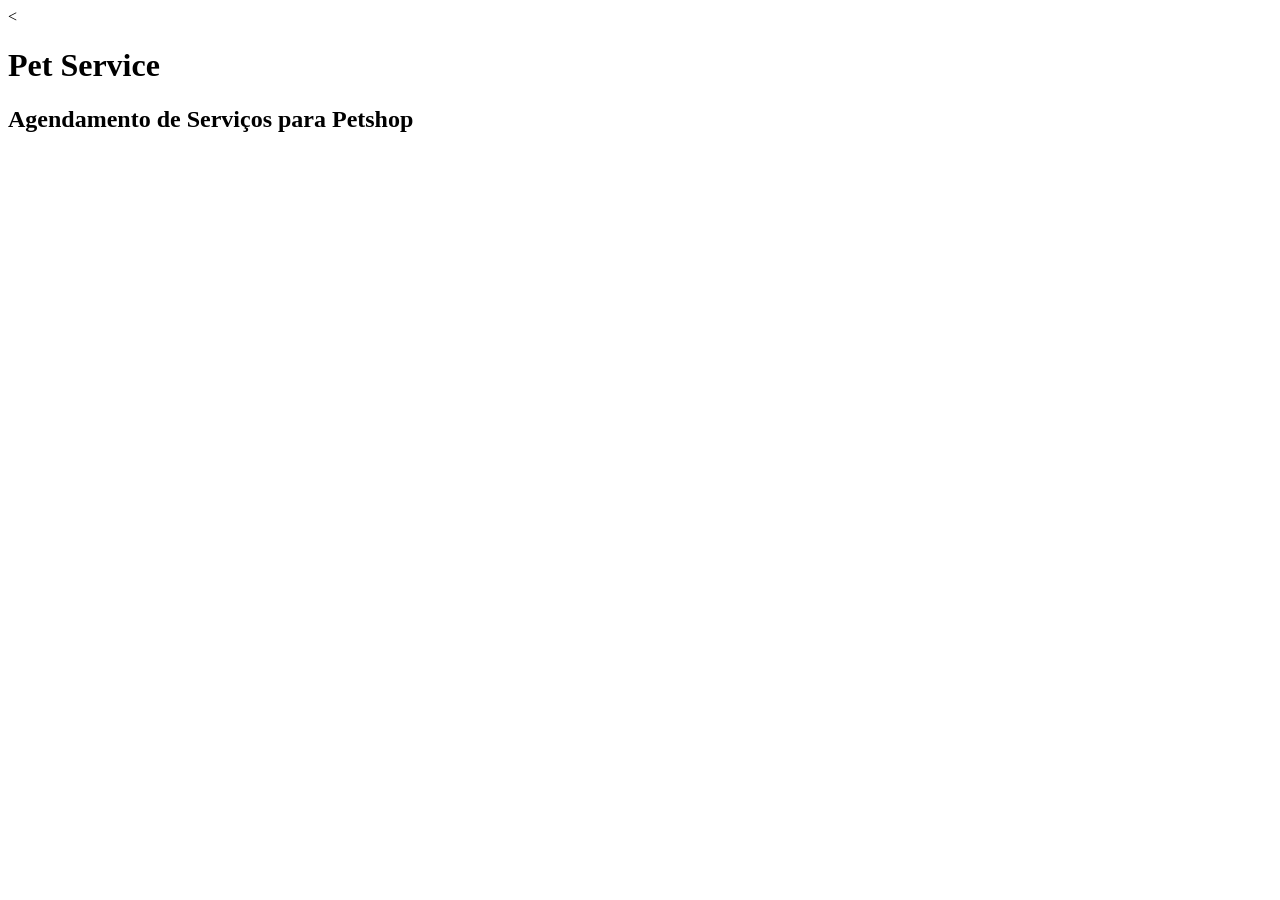
==== index.html @ 4954e22e "Projeto Inicial" ====
<!DOCTYPE html>
<<html>

    <head>
        <meta charset="UTF-8">
        <title>Bem Vindo ao PetService</title>
    </head>

    <body>
        <h1>Pet Service</h1>
        <h2>Agendamento de Serviços para Petshop</h2>

    </body>

    </html>
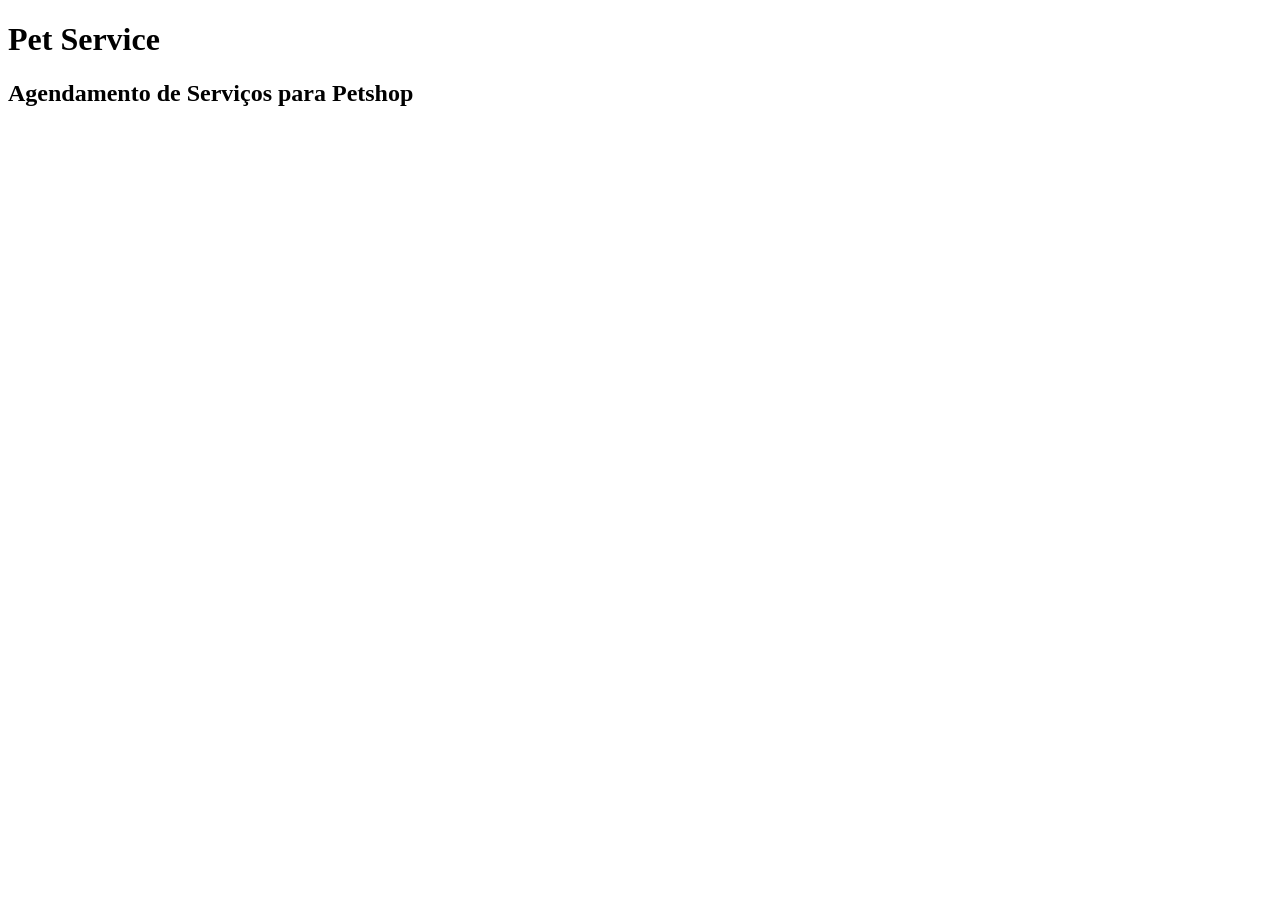
==== commit 5cf44461: "Projeto Inicial - Cadastro" ====
--- a/index.html
+++ b/index.html
@@ -1,5 +1,5 @@
 <!DOCTYPE html>
-<<html>
+<html>
 
     <head>
         <meta charset="UTF-8">
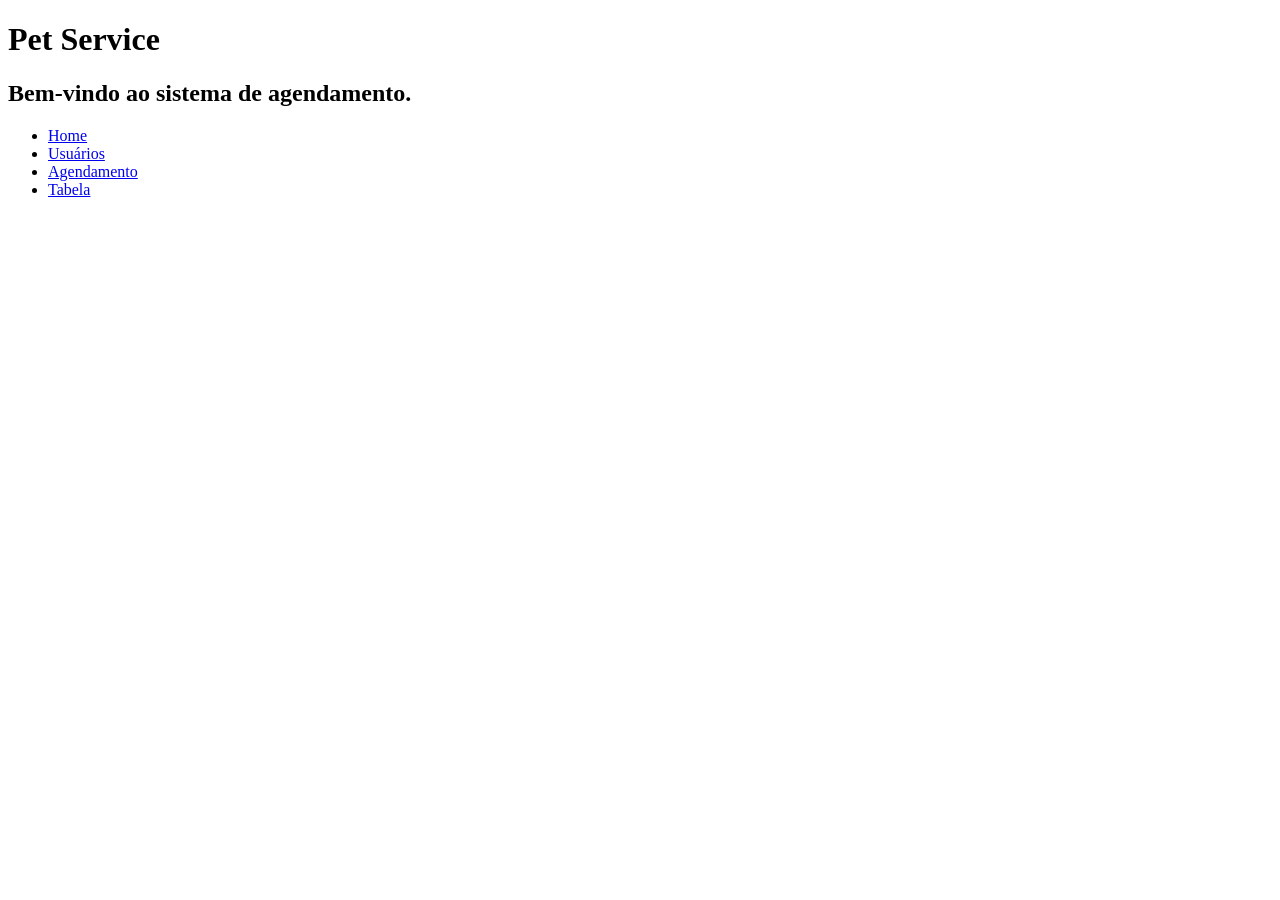
==== commit 006f3c90: "Update index.html structure and add navigation menu" ====
--- a/index.html
+++ b/index.html
@@ -1,15 +1,20 @@
 <!DOCTYPE html>
-<html>
+<html lang="pt-br">
 
-    <head>
-        <meta charset="UTF-8">
+<head>
+    <body>
+    <meta charset="UTF-8">
         <title>Bem Vindo ao PetService</title>
     </head>
 
     <body>
         <h1>Pet Service</h1>
-        <h2>Agendamento de Serviços para Petshop</h2>
-
-    </body>
-
-    </html>+        <p><h2>Bem-vindo ao sistema de agendamento.</h2></p>
+    <ul id="menu-principal">
+        <li><a href="index.html">Home</a></li>
+        <li><a href="cadastro.html">Usuários</a></li>
+        <li><a href="agenda.html">Agendamento</a></li>
+        <li><a href="tabela.html">Tabela</a></li>
+    </ul>
+</body>
+</html>
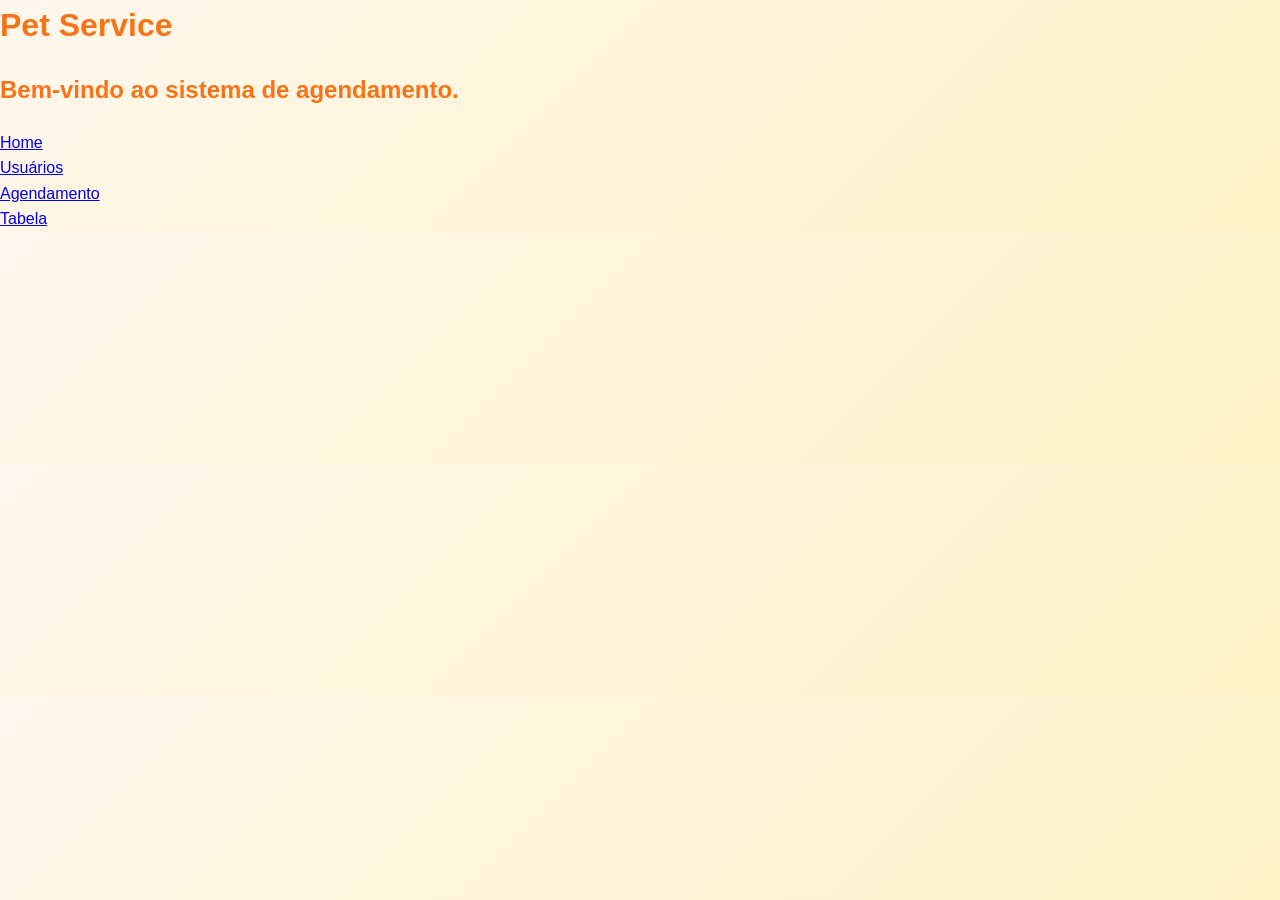
==== commit 5d93656d: "atualização" ====
--- a/index.html
+++ b/index.html
@@ -5,6 +5,7 @@
     <body>
     <meta charset="UTF-8">
         <title>Bem Vindo ao PetService</title>
+        <link rel="stylesheet" href="stylo.css">
     </head>
 
     <body>
--- a/stylo.css
+++ b/stylo.css
@@ -0,0 +1,140 @@
+/* RESET */
+* {
+    margin: 0;
+    padding: 0;
+    box-sizing: border-box;
+}
+
+body {
+    font-family: 'Segoe UI', Tahoma, sans-serif;
+    background: linear-gradient(135deg, #fff7ed, #fef3c7);
+    color: #444;
+    line-height: 1.6;
+}
+
+.container {
+    max-width: 1100px;
+    margin: 0 auto;
+    padding: 20px;
+}
+
+h1, h2 {
+    color: #f97316;
+    margin-bottom: 20px;
+}
+
+header {
+    background: linear-gradient(135deg, #f97316, #fb923c);
+    color: white;
+    padding: 40px 20px;
+    text-align: center;
+    box-shadow: 0 6px 15px rgba(0, 0, 0, 0.15);
+    border-bottom-left-radius: 30px;
+    border-bottom-right-radius: 30px;
+}
+
+nav {
+    margin-top: 15px;
+}
+
+nav a {
+    color: white;
+    text-decoration: none;
+    margin: 0 12px;
+    font-weight: bold;
+    position: relative;
+    transition: transform 0.2s ease, color 0.3s;
+}
+
+nav a:hover {
+    transform: scale(1.1);
+    color: #fde68a;
+}
+
+table {
+    width: 100%;
+    margin: 30px 0;
+    border-collapse: collapse;
+    border-radius: 15px;
+    overflow: hidden;
+    background: #ffffff;
+    box-shadow: 0 6px 15px rgba(0, 0, 0, 0.1);
+}
+
+th {
+    background: linear-gradient(135deg, #22c55e, #4ade80);
+    color: white;
+    text-transform: uppercase;
+    font-size: 0.85rem;
+    letter-spacing: 1px;
+}
+
+th, td {
+    padding: 14px 16px;
+    text-align: left;
+}
+
+tr:nth-child(even) {
+    background-color: #f0fdf4;
+}
+
+tr:hover {
+    background-color: #dcfce7;
+    transform: scale(1.01);
+    transition: all 0.2s ease;
+}
+
+.bloco-claro {
+    background: #ffffff;
+    border-left: 6px solid #f97316;
+    padding: 15px;
+    border-radius: 10px;
+    box-shadow: 0 3px 8px rgba(0,0,0,0.08);
+    margin-bottom: 20px;
+}
+
+button {
+    background: linear-gradient(135deg, #f97316, #fb923c);
+    color: white;
+    border: none;
+    padding: 10px 18px;
+    border-radius: 20px;
+    cursor: pointer;
+    font-weight: bold;
+    transition: transform 0.2s, box-shadow 0.2s;
+}
+
+button:hover {
+    transform: translateY(-2px);
+    box-shadow: 0 4px 10px rgba(0,0,0,0.2);
+}
+
+input, select, textarea {
+    width: 100%;
+    padding: 10px;
+    margin-top: 8px;
+    margin-bottom: 15px;
+    border-radius: 8px;
+    border: 1px solid #ddd;
+    transition: border 0.2s;
+}
+
+input:focus, select:focus, textarea:focus {
+    outline: none;
+    border: 1px solid #f97316;
+}
+
+@media (max-width: 768px) {
+    header {
+        padding: 30px 15px;
+    }
+
+    nav a {
+        display: inline-block;
+        margin: 8px;
+    }
+
+    table {
+        font-size: 0.9rem;
+    }
+}
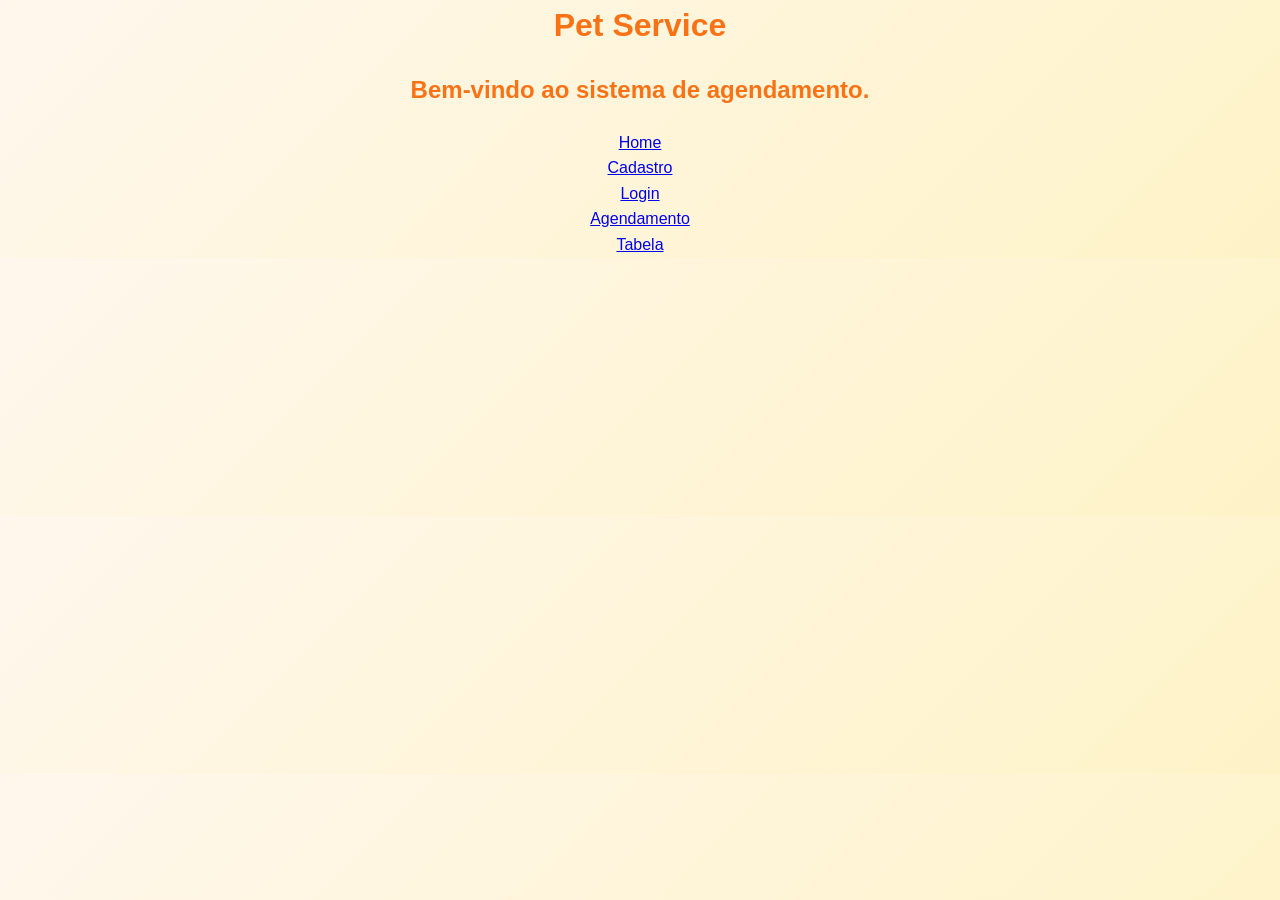
==== commit 69355f54: "correções" ====
--- a/index.html
+++ b/index.html
@@ -2,20 +2,25 @@
 <html lang="pt-br">
 
 <head>
-    <body>
+
+<body>
     <meta charset="UTF-8">
-        <title>Bem Vindo ao PetService</title>
-        <link rel="stylesheet" href="stylo.css">
+    <title>Bem Vindo ao PetService</title>
+    <link rel="stylesheet" href="stylo.css">
     </head>
 
     <body>
         <h1>Pet Service</h1>
-        <p><h2>Bem-vindo ao sistema de agendamento.</h2></p>
-    <ul id="menu-principal">
-        <li><a href="index.html">Home</a></li>
-        <li><a href="cadastro.html">Usuários</a></li>
-        <li><a href="agenda.html">Agendamento</a></li>
-        <li><a href="tabela.html">Tabela</a></li>
-    </ul>
-</body>
-</html>
+        <p>
+        <h2>Bem-vindo ao sistema de agendamento.</h2>
+        </p>
+        <ul id="menu-principal">
+            <li><a href="index.html">Home</a></li>
+            <li><a href="cadastro.html">Cadastro</a></li>
+            <li><a href="login.html">Login</a></li>
+            <li><a href="agenda.html">Agendamento</a></li>
+            <li><a href="tabela.html">Tabela</a></li>
+        </ul>
+    </body>
+
+</html>
--- a/stylo.css
+++ b/stylo.css
@@ -1,11 +1,12 @@
 /* RESET */
-* {
+*    {
     margin: 0;
     padding: 0;
     box-sizing: border-box;
 }
 
 body {
+    text-align: center;
     font-family: 'Segoe UI', Tahoma, sans-serif;
     background: linear-gradient(135deg, #fff7ed, #fef3c7);
     color: #444;
@@ -13,12 +14,14 @@
 }
 
 .container {
+    text-align: center;
     max-width: 1100px;
     margin: 0 auto;
     padding: 20px;
 }
 
-h1, h2 {
+h1,
+h2 {
     color: #f97316;
     margin-bottom: 20px;
 }
@@ -38,17 +41,24 @@
 }
 
 nav a {
+    display: inline-block;
+    padding: 10px 20px;
+    margin: 8px;
+    border-radius: 25px;
+    background: rgba(203, 238, 8, 0.2);
     color: white;
     text-decoration: none;
-    margin: 0 12px;
     font-weight: bold;
-    position: relative;
-    transition: transform 0.2s ease, color 0.3s;
+    backdrop-filter: blur(5px);
+    transition: all 0.3s ease;
+    box-shadow: 0 4px 10px rgba(0, 0, 0, 0.15);
 }
 
+/* HOVER MAIS BONITO */
 nav a:hover {
-    transform: scale(1.1);
-    color: #fde68a;
+    background: #fde68a;
+    color: #c2410c;
+    transform: translateY(-3px) scale(1.05);
 }
 
 table {
@@ -69,7 +79,8 @@
     letter-spacing: 1px;
 }
 
-th, td {
+th,
+td {
     padding: 14px 16px;
     text-align: left;
 }
@@ -89,52 +100,6 @@
     border-left: 6px solid #f97316;
     padding: 15px;
     border-radius: 10px;
-    box-shadow: 0 3px 8px rgba(0,0,0,0.08);
+    box-shadow: 0 3px 8px rgba(0, 0, 0, 0.08);
     margin-bottom: 20px;
-}
-
-button {
-    background: linear-gradient(135deg, #f97316, #fb923c);
-    color: white;
-    border: none;
-    padding: 10px 18px;
-    border-radius: 20px;
-    cursor: pointer;
-    font-weight: bold;
-    transition: transform 0.2s, box-shadow 0.2s;
-}
-
-button:hover {
-    transform: translateY(-2px);
-    box-shadow: 0 4px 10px rgba(0,0,0,0.2);
-}
-
-input, select, textarea {
-    width: 100%;
-    padding: 10px;
-    margin-top: 8px;
-    margin-bottom: 15px;
-    border-radius: 8px;
-    border: 1px solid #ddd;
-    transition: border 0.2s;
-}
-
-input:focus, select:focus, textarea:focus {
-    outline: none;
-    border: 1px solid #f97316;
-}
-
-@media (max-width: 768px) {
-    header {
-        padding: 30px 15px;
-    }
-
-    nav a {
-        display: inline-block;
-        margin: 8px;
-    }
-
-    table {
-        font-size: 0.9rem;
-    }
 }
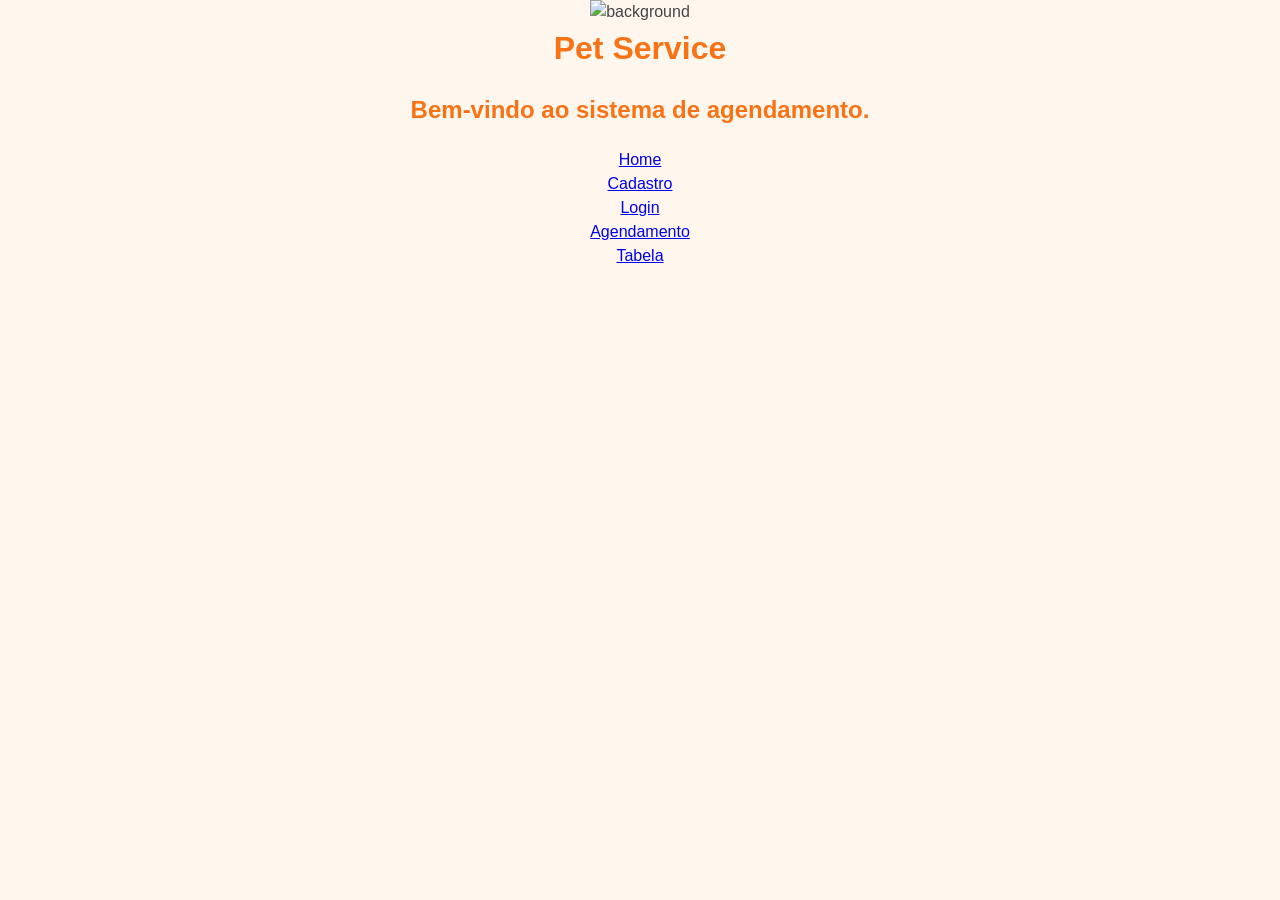
==== commit 7d65c877: "atualizações 24/03" ====
--- a/index.html
+++ b/index.html
@@ -7,6 +7,7 @@
     <meta charset="UTF-8">
     <title>Bem Vindo ao PetService</title>
     <link rel="stylesheet" href="stylo.css">
+    <img src="https://cdn-icons-png.flaticon.com/512/616/616408.png" alt="background" class="logo">
     </head>
 
     <body>
--- a/stylo.css
+++ b/stylo.css
@@ -1,105 +1,86 @@
-/* RESET */
-*    {
+* {
     margin: 0;
     padding: 0;
     box-sizing: border-box;
 }
 
 body {
+    font-family: 'Segoe UI', Tahoma, sans-serif;
+    background: #fff7ed;
+    color: #444;
+    line-height: 1.5;
     text-align: center;
-    font-family: 'Segoe UI', Tahoma, sans-serif;
-    background: linear-gradient(135deg, #fff7ed, #fef3c7);
-    color: #444;
-    line-height: 1.6;
+}
+
+home li {
+    list-style: none;
+    display: inline-block;
+    margin: 0 10px;
 }
 
 .container {
-    text-align: center;
     max-width: 1100px;
-    margin: 0 auto;
+    margin: auto;
     padding: 20px;
 }
 
-h1,
-h2 {
+h1,h2 {
     color: #f97316;
     margin-bottom: 20px;
 }
 
 header {
-    background: linear-gradient(135deg, #f97316, #fb923c);
+    background-color: #f97316;
     color: white;
-    padding: 40px 20px;
-    text-align: center;
-    box-shadow: 0 6px 15px rgba(0, 0, 0, 0.15);
-    border-bottom-left-radius: 30px;
-    border-bottom-right-radius: 30px;
+    padding: 30px;
 }
 
 nav {
-    margin-top: 15px;
+    margin-top: 10px;
 }
 
 nav a {
     display: inline-block;
-    padding: 10px 20px;
-    margin: 8px;
-    border-radius: 25px;
-    background: rgba(203, 238, 8, 0.2);
+    padding: 8px 16px;
+    margin: 5px;
+    border-radius: 20px;
+    background: #fb923c;
     color: white;
     text-decoration: none;
     font-weight: bold;
-    backdrop-filter: blur(5px);
-    transition: all 0.3s ease;
-    box-shadow: 0 4px 10px rgba(0, 0, 0, 0.15);
 }
 
-/* HOVER MAIS BONITO */
 nav a:hover {
     background: #fde68a;
     color: #c2410c;
-    transform: translateY(-3px) scale(1.05);
 }
 
 table {
     width: 100%;
-    margin: 30px 0;
+    margin-top: 20px;
     border-collapse: collapse;
-    border-radius: 15px;
-    overflow: hidden;
-    background: #ffffff;
-    box-shadow: 0 6px 15px rgba(0, 0, 0, 0.1);
+    background: white;
 }
 
 th {
-    background: linear-gradient(135deg, #22c55e, #4ade80);
+    background: #22c55e;
     color: white;
-    text-transform: uppercase;
-    font-size: 0.85rem;
-    letter-spacing: 1px;
+    font-size: 0.9rem;
 }
 
 th,
 td {
-    padding: 14px 16px;
-    text-align: left;
+    padding: 10px;
+    border: 1px solid #ddd;
 }
 
 tr:nth-child(even) {
-    background-color: #f0fdf4;
-}
-
-tr:hover {
-    background-color: #dcfce7;
-    transform: scale(1.01);
-    transition: all 0.2s ease;
+    background: #f9fafb;
 }
 
 .bloco-claro {
-    background: #ffffff;
-    border-left: 6px solid #f97316;
+    background: white;
     padding: 15px;
-    border-radius: 10px;
-    box-shadow: 0 3px 8px rgba(0, 0, 0, 0.08);
-    margin-bottom: 20px;
+    border-left: 4px solid #f97316;
+    margin-top: 20px;
 }
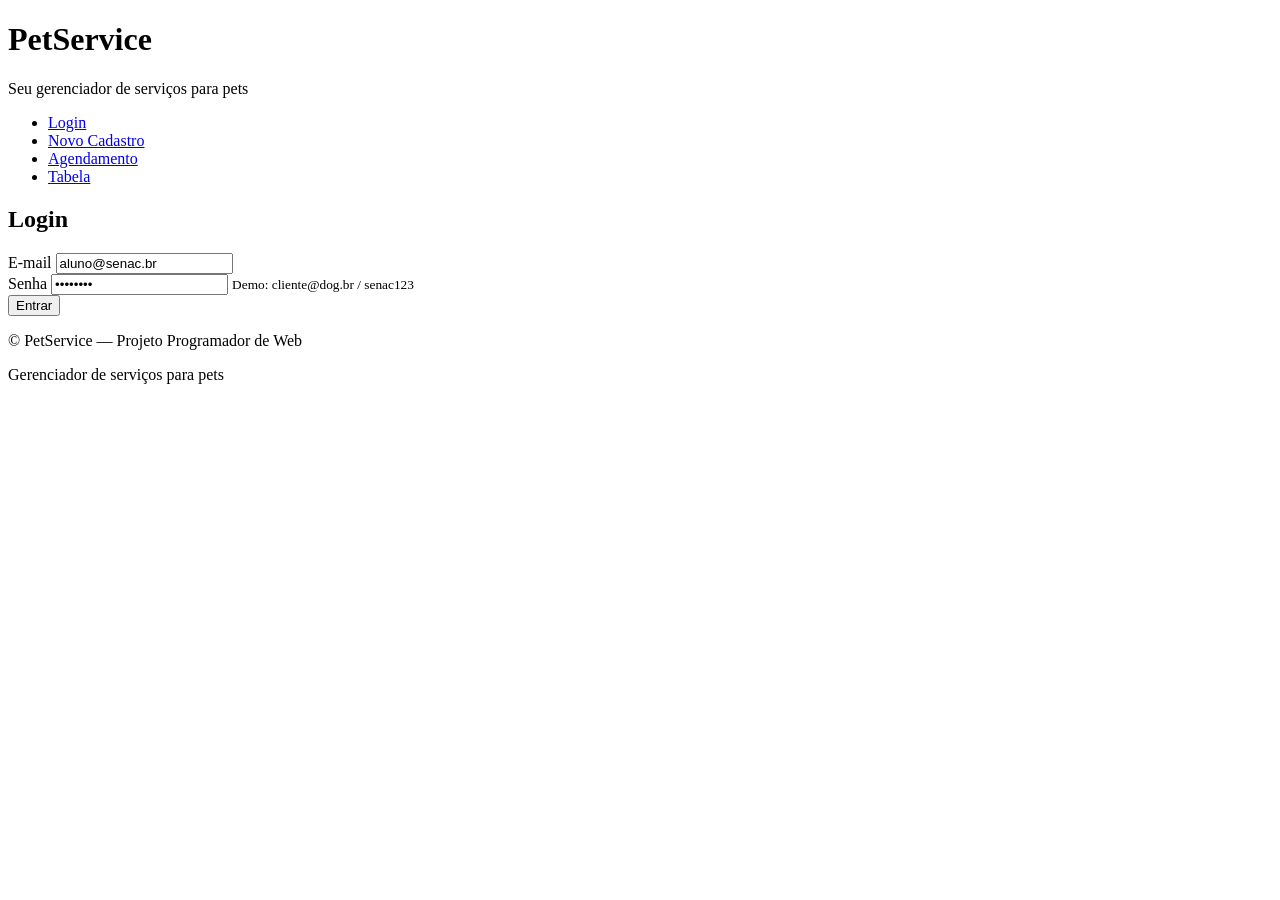
==== commit 95b5b595: "atualizações 26/03" ====
--- a/index.html
+++ b/index.html
@@ -1,27 +1,63 @@
 <!DOCTYPE html>
-<html lang="pt-br">
+<html lang="pt-BR">
 
 <head>
+    <meta charset="UTF-8">
+    <meta name="viewport" content="width=device-width, initial-scale=1.0">
+    <meta name="description" content="Bem Vindo ao PetService">
+    <title>PetService — Login</title>
+    <link rel="stylesheet" href="style.css">
+</head>
 
 <body>
-    <meta charset="UTF-8">
-    <title>Bem Vindo ao PetService</title>
-    <link rel="stylesheet" href="stylo.css">
-    <img src="https://cdn-icons-png.flaticon.com/512/616/616408.png" alt="background" class="logo">
-    </head>
+    <header>
+        <div class="container">
+            <h1>PetService</h1>
+            <p>Seu gerenciador de serviços para pets</p>
+            <nav>
+                <ul>
+                    <li><a href="index.html">Login</a></li>
+                    <li><a href="cadastro.html">Novo Cadastro</a></li>
+                    <li><a href="agenda.html">Agendamento</a></li>
+                    <li><a href="tabela.html">Tabela</a></li>
+                </ul>
+            </nav>
+        </div>
+    </header>
 
-    <body>
-        <h1>Pet Service</h1>
-        <p>
-        <h2>Bem-vindo ao sistema de agendamento.</h2>
-        </p>
-        <ul id="menu-principal">
-            <li><a href="index.html">Home</a></li>
-            <li><a href="cadastro.html">Cadastro</a></li>
-            <li><a href="login.html">Login</a></li>
-            <li><a href="agenda.html">Agendamento</a></li>
-            <li><a href="tabela.html">Tabela</a></li>
-        </ul>
-    </body>
+    <main>
+        <div class="container">
+            <section id="login" class="secao-form secao-login">
+                <h2>Login</h2>
+
+                <form id="login-form" action="estatisticas.html" method="get">
+                    <div class="form-grupo">
+                        <label for="login-email">E-mail</label>
+                        <input type="email" id="login-email" name="email" placeholder="seu@email.com"
+                            value="aluno@senac.br" required>
+                    </div>
+
+                    <div class="form-grupo">
+                        <label for="login-senha">Senha</label>
+                        <input type="password" id="login-senha" name="senha" placeholder="Digite sua senha"
+                            value="senac123" required>
+                        <small class="dica">Demo: cliente@dog.br / senac123</small>
+                    </div>
+
+                    <div class="form-acoes">
+                        <button type="submit" class="btn btn-primario">Entrar</button>
+                    </div>
+                </form>
+            </section>
+        </div>
+    </main>
+
+    <footer>
+        <div class="container">
+            <p>&copy; PetService &mdash; Projeto Programador de Web</p>
+            <p>Gerenciador de serviços para pets</p>
+        </div>
+    </footer>
+</body>
 
 </html>
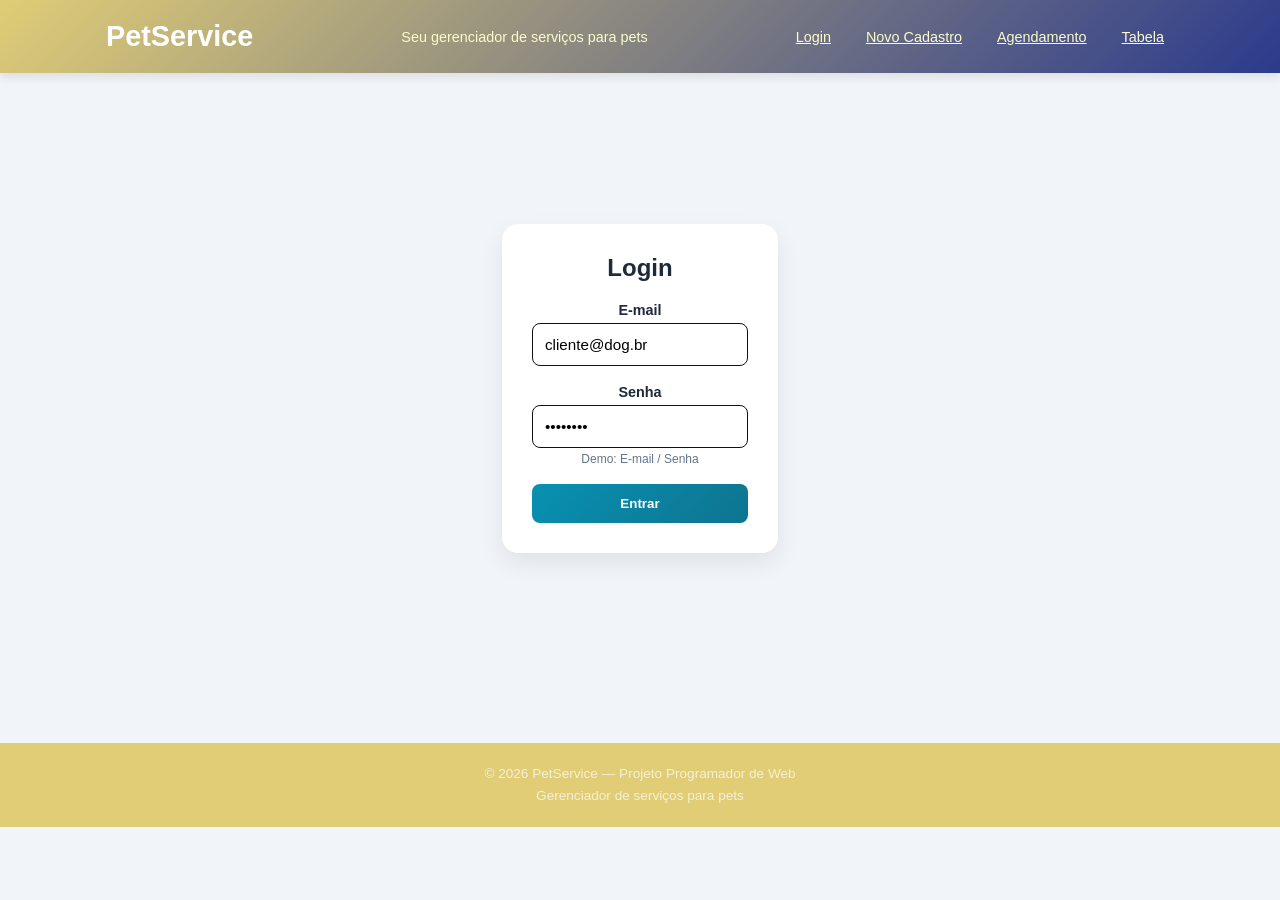
==== commit adfc3c65: "ajustes de pagina" ====
--- a/index.html
+++ b/index.html
@@ -30,18 +30,18 @@
             <section id="login" class="secao-form secao-login">
                 <h2>Login</h2>
 
-                <form id="login-form" action="estatisticas.html" method="get">
+                <form id="login-form" action="index.html" method="get">
                     <div class="form-grupo">
                         <label for="login-email">E-mail</label>
                         <input type="email" id="login-email" name="email" placeholder="seu@email.com"
-                            value="aluno@senac.br" required>
+                            value="cliente@dog.br" required>
                     </div>
 
                     <div class="form-grupo">
                         <label for="login-senha">Senha</label>
                         <input type="password" id="login-senha" name="senha" placeholder="Digite sua senha"
                             value="senac123" required>
-                        <small class="dica">Demo: cliente@dog.br / senac123</small>
+                        <small class="dica">Demo: E-mail / Senha</small>
                     </div>
 
                     <div class="form-acoes">
@@ -54,10 +54,12 @@
 
     <footer>
         <div class="container">
-            <p>&copy; PetService &mdash; Projeto Programador de Web</p>
+            <p>&copy; 2026 PetService &mdash; Projeto Programador de Web</p>
             <p>Gerenciador de serviços para pets</p>
         </div>
     </footer>
 </body>
 
-</html>+</html>
+
+
--- a/style.css
+++ b/style.css
@@ -0,0 +1,193 @@
+:root {
+    --cor-primaria: #e0cd76;
+    --cor-secundaria: #fab700;
+    --cor-acento: #fbfcca;
+
+    --cor-fundo: #F1F5F9;
+    --cor-card: #FFFFFF;
+    --cor-borda: #0e1218;
+
+    --cor-texto: #1E293B;
+    --cor-texto-muted: #64748B;
+
+    --raio: 10px;
+    --sombra: 0 10px 25px rgba(0, 0, 0, 0.08);
+
+    --transicao: 0.2s ease;
+    --fonte: 'Segoe UI', sans-serif;
+}
+
+* {
+    margin: 0;
+    padding: 0;
+    box-sizing: border-box;
+}
+
+body {
+    font-family: var(--fonte);
+    background: var(--cor-fundo);
+    color: var(--cor-texto);
+    text-align: center;
+}
+
+
+.container {
+    max-width: 1100px;
+    margin: 0 auto;
+    padding: 0 16px;
+    text-align: center;
+}
+
+
+header {
+    background: linear-gradient(135deg, var(--cor-primaria), #2b3a8c);
+    color: white;
+    padding: 20px 0;
+    box-shadow: 0 4px 10px rgba(0, 0, 0, 0.1);
+}
+
+header .container {
+    display: flex;
+    flex-direction: column;
+    gap: 10px;
+}
+
+header h1 {
+    font-size: 1.8rem;
+}
+
+header p {
+    font-size: 0.9rem;
+    color: var(--cor-acento);
+}
+
+/* NAV */
+nav ul {
+    display: flex;
+    gap: 15px;
+    list-style: none;
+    flex-wrap: wrap;
+}
+
+nav a {
+    color: var(--cor-acento);
+    padding: 6px 10px;
+    border-radius: 6px;
+    font-size: 0.9rem;
+    transition: var(--transicao);
+}
+
+nav a:hover {
+    background: rgba(255, 255, 255, 0.2);
+    color: white;
+}
+
+
+main {
+    display: flex;
+    justify-content: center;
+    align-items: center;
+    min-height: 70vh;
+}
+
+
+.secao-login {
+    width: 100%;
+    max-width: 420px;
+}
+
+.secao-form {
+    background: var(--cor-card);
+    padding: 30px;
+    border-radius: 16px;
+    box-shadow: var(--sombra);
+}
+
+.secao-form h2 {
+    text-align: center;
+    margin-bottom: 20px;
+}
+
+
+.form-grupo {
+    display: flex;
+    flex-direction: column;
+    margin-bottom: 18px;
+}
+
+.form-grupo label {
+    font-size: 0.9rem;
+    font-weight: 600;
+    margin-bottom: 5px;
+}
+
+.form-grupo input {
+    padding: 12px;
+    border: 1.5px solid var(--cor-borda);
+    border-radius: 8px;
+    font-size: 0.95rem;
+    transition: var(--transicao);
+}
+
+.form-grupo input:focus {
+    outline: none;
+    border-color: var(--cor-secundaria);
+    box-shadow: 0 0 0 3px rgba(8, 145, 178, 0.2);
+}
+
+.dica {
+    font-size: 0.75rem;
+    color: var(--cor-texto-muted);
+    margin-top: 4px;
+}
+
+
+.form-acoes {
+    margin-top: 10px;
+}
+
+.btn {
+    width: 100%;
+    padding: 12px;
+    border: none;
+    border-radius: 8px;
+    font-weight: 600;
+    cursor: pointer;
+    transition: var(--transicao);
+}
+
+.btn-primario {
+    background: linear-gradient(135deg, #0891B2, #0E7490);
+    color: white;
+}
+
+.btn-primario:hover {
+    transform: translateY(-2px);
+    box-shadow: 0 6px 15px rgba(0, 0, 0, 0.15);
+}
+
+
+footer {
+    background: var(--cor-primaria);
+    color: rgba(255, 255, 255, 0.7);
+    text-align: center;
+    padding: 20px 0;
+    margin-top: 40px;
+}
+
+footer p {
+    font-size: 0.85rem;
+    line-height: 1.6;
+}
+
+@media (min-width: 768px) {
+    header .container {
+        flex-direction: row;
+        justify-content: space-between;
+        align-items: center;
+    }
+
+    header p {
+        margin-left: 10px;
+    }
+}
